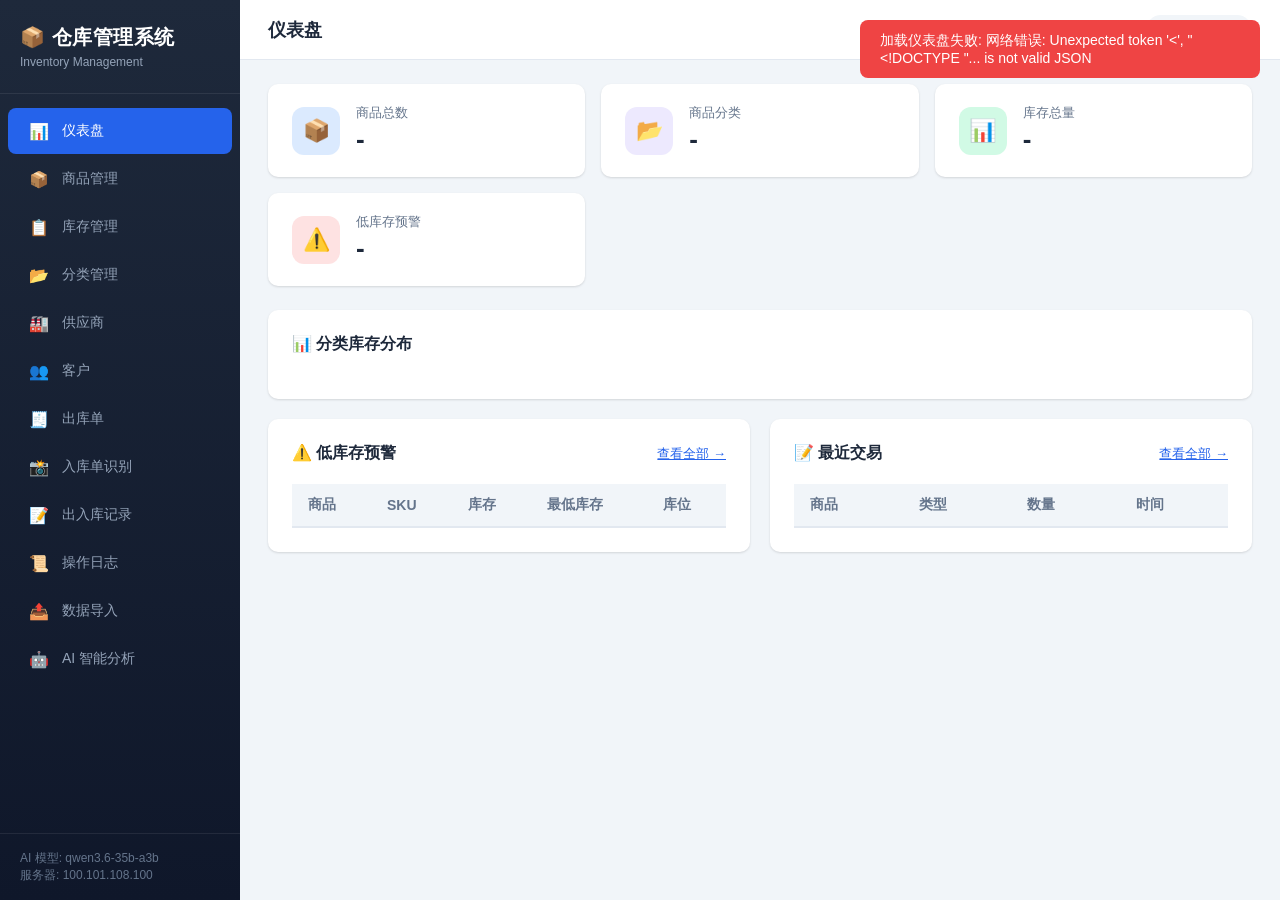
==== templates/index.html @ 946aa96c "切换模型到 gemma-4-e4b-it，新增入库单AI视觉识别" ====
<!DOCTYPE html>
<html lang="zh-CN">
<head>
    <meta charset="UTF-8">
    <meta name="viewport" content="width=device-width, initial-scale=1.0">
    <title>仓库管理系统</title>
    <link rel="stylesheet" href="/static/css/style.css">
</head>
<body>

<!-- ================================
     侧边栏
     ================================ -->
<aside class="sidebar">
    <div class="sidebar-header">
        <h1>📦 仓库管理系统</h1>
        <div class="subtitle">Inventory Management</div>
    </div>
    <nav class="sidebar-nav">
        <div class="nav-item active" data-page="dashboard">
            <span class="icon">📊</span> <span>仪表盘</span>
        </div>
        <div class="nav-item" data-page="products">
            <span class="icon">📦</span> <span>商品管理</span>
        </div>
        <div class="nav-item" data-page="inventory">
            <span class="icon">📋</span> <span>库存管理</span>
        </div>
        <div class="nav-item" data-page="categories">
            <span class="icon">📂</span> <span>分类管理</span>
        </div>
        <div class="nav-item" data-page="suppliers">
            <span class="icon">🏭</span> <span>供应商</span>
        </div>
        <div class="nav-item" data-page="customers">
            <span class="icon">👥</span> <span>客户</span>
        </div>
        <div class="nav-item" data-page="order">
            <span class="icon">🧾</span> <span>出库单</span>
        </div>
        <div class="nav-item" data-page="inbound-order">
            <span class="icon">📸</span> <span>入库单识别</span>
        </div>
        <div class="nav-item" data-page="transactions">
            <span class="icon">📝</span> <span>出入库记录</span>
        </div>
        <div class="nav-item" data-page="logs">
            <span class="icon">📜</span> <span>操作日志</span>
        </div>
        <div class="nav-item" data-page="upload">
            <span class="icon">📤</span> <span>数据导入</span>
        </div>
        <div class="nav-item" data-page="ai">
            <span class="icon">🤖</span> <span>AI 智能分析</span>
        </div>
    </nav>
    <div class="sidebar-footer">
        AI 模型: qwen3.6-35b-a3b<br>
        服务器: 100.101.108.100
    </div>
</aside>

<!-- ================================
     主内容区
     ================================ -->
<div class="main-content">
    <!-- 顶部栏 -->
    <div class="topbar">
        <h2 id="page-title">仪表盘</h2>
        <div class="topbar-actions">
            <div class="ai-status online" id="ai-status-indicator">
                <span class="dot"></span>
                <span id="ai-status-text">检查中...</span>
            </div>
        </div>
    </div>

    <div class="content">

        <!-- ==================== 仪表盘 ==================== -->
        <div class="page active" id="page-dashboard">
            <!-- 概览卡片 -->
            <div class="stats-grid">
                <div class="stat-card">
                    <div class="stat-icon blue">📦</div>
                    <div class="stat-info">
                        <div class="stat-label">商品总数</div>
                        <div class="stat-value" id="stat-products">-</div>
                    </div>
                </div>
                <div class="stat-card">
                    <div class="stat-icon purple">📂</div>
                    <div class="stat-info">
                        <div class="stat-label">商品分类</div>
                        <div class="stat-value" id="stat-categories">-</div>
                    </div>
                </div>
                <div class="stat-card">
                    <div class="stat-icon green">📊</div>
                    <div class="stat-info">
                        <div class="stat-label">库存总量</div>
                        <div class="stat-value" id="stat-quantity">-</div>
                    </div>
                </div>
                <div class="stat-card">
                    <div class="stat-icon red">⚠️</div>
                    <div class="stat-info">
                        <div class="stat-label">低库存预警</div>
                        <div class="stat-value" id="stat-lowstock">-</div>
                    </div>
                </div>
            </div>

            <!-- 分类分布 -->
            <div class="card">
                <div class="card-header"><h3>📊 分类库存分布</h3></div>
                <div id="category-chart" style="overflow-x:auto;"></div>
            </div>

            <!-- 低库存预警 + 最近交易 -->
            <div style="display:grid;grid-template-columns:1fr 1fr;gap:20px;">
                <div class="card">
                    <div class="card-header">
                        <h3>⚠️ 低库存预警</h3>
                        <a href="#" onclick="navigateTo('inventory');return false;" style="font-size:13px;color:var(--primary);">查看全部 →</a>
                    </div>
                    <div class="table-container">
                        <table>
                            <thead>
                                <tr><th>商品</th><th>SKU</th><th>库存</th><th>最低库存</th><th>库位</th></tr>
                            </thead>
                            <tbody id="low-stock-tbody"></tbody>
                        </table>
                    </div>
                </div>

                <div class="card">
                    <div class="card-header">
                        <h3>📝 最近交易</h3>
                        <a href="#" onclick="navigateTo('transactions');return false;" style="font-size:13px;color:var(--primary);">查看全部 →</a>
                    </div>
                    <div class="table-container">
                        <table>
                            <thead>
                                <tr><th>商品</th><th>类型</th><th>数量</th><th>时间</th></tr>
                            </thead>
                            <tbody id="recent-txn-tbody"></tbody>
                        </table>
                    </div>
                </div>
            </div>
        </div>

        <!-- ==================== 商品管理 ==================== -->
        <div class="page" id="page-products">
            <div class="card">
                <div class="card-header">
                    <h3>📦 商品列表</h3>
                    <button class="btn btn-primary" onclick="showProductModal()">+ 新增商品</button>
                </div>
                <div class="search-bar">
                    <input type="text" class="form-input" id="product-search" placeholder="搜索商品名称或 SKU...">
                    <button class="btn btn-primary" onclick="loadProducts()">🔍 搜索</button>
                </div>
                <div class="table-container">
                    <table>
                        <thead>
                            <tr>
                                <th>商品名称</th><th>SKU</th><th>分类</th><th>供应商</th><th>单位</th>
                                <th>规格</th><th>库存</th><th>库位</th><th>操作</th>
                            </tr>
                        </thead>
                        <tbody id="products-tbody"></tbody>
                    </table>
                </div>
            </div>
        </div>

        <!-- ==================== 库存管理 ==================== -->
        <div class="page" id="page-inventory">
            <div class="card">
                <div class="card-header">
                    <h3>📋 库存明细</h3>
                    <button class="btn btn-outline btn-sm" onclick="exportInventory()">📥 导出库存单</button>
                </div>
                <div class="table-container">
                    <table>
                        <thead>
                            <tr>
                                <th>商品名称</th><th>SKU</th><th>分类</th><th>供应商</th>
                                <th>当前库存</th><th>最低库存</th><th>最高库存</th>
                                <th>库位</th><th>最近进价</th><th>平均进价</th><th>操作</th>
                            </tr>
                        </thead>
                        <tbody id="inventory-tbody"></tbody>
                    </table>
                </div>
            </div>
        </div>

        <!-- ==================== 分类管理 ==================== -->
        <div class="page" id="page-categories">
            <div class="card">
                <div class="card-header">
                    <h3>📂 分类管理</h3>
                    <div class="btn-group">
                        <input type="text" class="form-input" id="category-quick-add" placeholder="输入名称快速添加..." style="width:200px;" onkeydown="if(event.key==='Enter')quickAddCategory()">
                        <button class="btn btn-primary btn-sm" onclick="quickAddCategory()">添加</button>
                    </div>
                </div>
                <div class="table-container">
                    <table>
                        <thead><tr><th>名称</th><th>描述</th><th>操作</th></tr></thead>
                        <tbody id="categories-tbody"></tbody>
                    </table>
                </div>
            </div>
        </div>

        <!-- ==================== 供应商管理 ==================== -->
        <div class="page" id="page-suppliers">
            <div class="card">
                <div class="card-header">
                    <h3>🏭 供应商管理</h3>
                    <div class="btn-group">
                        <input type="text" class="form-input" id="supplier-quick-add" placeholder="输入名称快速添加..." style="width:200px;" onkeydown="if(event.key==='Enter')quickAddSupplier()">
                        <button class="btn btn-primary btn-sm" onclick="quickAddSupplier()">添加</button>
                        <button class="btn btn-outline btn-sm" onclick="document.getElementById('supplier-file-input').click()">📤 Excel导入</button>
                        <input type="file" id="supplier-file-input" accept=".xlsx,.xls,.csv" style="display:none;" onchange="uploadSupplierExcel(this.files[0])">
                    </div>
                </div>
                <div class="table-container">
                    <table>
                        <thead>
                            <tr><th>名称</th><th>联系人</th><th>电话</th><th>操作</th></tr>
                        </thead>
                        <tbody id="suppliers-tbody"></tbody>
                    </table>
                </div>
            </div>
        </div>

        <!-- ==================== 客户管理 ==================== -->
        <div class="page" id="page-customers">
            <div class="card">
                <div class="card-header">
                    <h3>👥 客户管理</h3>
                    <div class="btn-group">
                        <input type="text" class="form-input" id="customer-quick-add" placeholder="输入名称快速添加..." style="width:200px;" onkeydown="if(event.key==='Enter')quickAddCustomer()">
                        <button class="btn btn-primary btn-sm" onclick="quickAddCustomer()">添加</button>
                        <button class="btn btn-outline btn-sm" onclick="document.getElementById('customer-file-input').click()">📤 Excel导入</button>
                        <input type="file" id="customer-file-input" accept=".xlsx,.xls,.csv" style="display:none;" onchange="uploadCustomerExcel(this.files[0])">
                    </div>
                </div>
                <div class="table-container">
                    <table>
                        <thead>
                            <tr><th>名称</th><th>联系人</th><th>电话</th><th>操作</th></tr>
                        </thead>
                        <tbody id="customers-tbody"></tbody>
                    </table>
                </div>
            </div>
        </div>

        <!-- ==================== 入库单识别 ==================== -->
        <div class="page" id="page-inbound-order">
            <div class="card">
                <div class="card-header"><h3>📸 AI 入库单识别</h3></div>
                <p style="font-size:13px;color:#64748b;margin-bottom:12px;">
                    拍照或上传入库单/送货单/发票图片，AI 自动识别商品名称、数量、供应商并入库。
                    <br>⚠️ 需要 LM Studio 加载支持视觉的多模态模型（如 qwen2-vl 系列）。
                </p>
                <div class="upload-zone" id="inbound-upload-zone" style="min-height:180px;">
                    <div class="icon">📷</div>
                    <div class="text">点击上传或拖拽入库单图片</div>
                    <div class="hint">支持 JPG / PNG / PDF / WebP</div>
                </div>
                <input type="file" id="inbound-file-input" accept="image/*,.pdf" style="display:none;" onchange="previewInboundImage(this.files[0])">
                <div id="inbound-preview" style="display:none;margin-top:12px;text-align:center;">
                    <img id="inbound-preview-img" style="max-width:100%;max-height:400px;border-radius:8px;border:1px solid #e2e8f0;">
                    <div style="margin-top:8px;">
                        <button class="btn btn-outline btn-sm" onclick="document.getElementById('inbound-file-input').click()">🔄 重新选择</button>
                        <button class="btn btn-primary" onclick="recognizeInboundOrder()">🤖 AI 识别入库</button>
                    </div>
                </div>
                <div id="inbound-status" style="margin-top:12px;font-size:14px;"></div>
                <div id="inbound-result" style="display:none;margin-top:16px;"></div>
            </div>
        </div>

        <!-- ==================== 出库单 ==================== -->
        <div class="page" id="page-order">
            <div class="card">
                <div class="card-header"><h3>🧾 创建出库单</h3></div>
                <!-- 客户搜索 -->
                <div class="form-row">
                    <div class="form-group" style="position:relative;">
                        <label>客户 *</label>
                        <input type="text" class="form-input" id="order-customer-input" placeholder="输入客户名称搜索..."
                               autocomplete="off" oninput="searchCustomer()" onfocus="searchCustomer()">
                        <input type="hidden" id="order-customer">
                        <div id="customer-dropdown" style="display:none;position:absolute;top:72px;left:0;right:0;max-height:200px;overflow:auto;background:#fff;border:1px solid #e2e8f0;border-radius:6px;box-shadow:0 2px 8px rgba(0,0,0,0.1);z-index:100;font-size:13px;"></div>
                    </div>
                </div>
                <!-- 商品搜索 -->
                <div class="form-row" style="margin-bottom:12px;">
                    <div class="form-group" style="position:relative;">
                        <label>商品</label>
                        <input type="text" class="form-input" id="order-product-input" placeholder="输入商品名称搜索..."
                               autocomplete="off" oninput="searchProduct()" onfocus="searchProduct()">
                        <input type="hidden" id="order-product-select">
                        <div id="product-dropdown" style="display:none;position:absolute;top:72px;left:0;right:0;max-height:250px;overflow:auto;background:#fff;border:1px solid #e2e8f0;border-radius:6px;box-shadow:0 2px 8px rgba(0,0,0,0.1);z-index:100;font-size:13px;"></div>
                    </div>
                    <div class="form-group">
                        <label>数量</label>
                        <input type="number" class="form-input" id="order-product-qty" value="1" min="1" style="width:100px;">
                    </div>
                    <div class="form-group">
                        <label>售价(元)</label>
                        <input type="number" class="form-input" id="order-product-price" value="0" step="0.01" style="width:100px;">
                    </div>
                    <div class="form-group">
                        <label>&nbsp;</label>
                        <button class="btn btn-primary btn-sm" onclick="addOrderItem()">+ 添加</button>
                    </div>
                </div>
                <!-- 商品列表 -->
                <div class="table-container">
                    <table>
                        <thead><tr><th>商品</th><th>SKU</th><th>数量</th><th>单价</th><th>小计</th><th>操作</th></tr></thead>
                        <tbody id="order-items-tbody">
                            <tr><td colspan="6" style="text-align:center;padding:30px;">请先添加商品</td></tr>
                        </tbody>
                    </table>
                </div>
                <div style="text-align:right;margin-top:8px;font-weight:700;font-size:15px;" id="order-total">合计: ¥0.00</div>
                <!-- 经办人、库管、仓库编号 -->
                <div class="form-row" style="margin-top:16px;">
                    <div class="form-group">
                        <label>经办人 *</label>
                        <input type="text" class="form-input" id="order-operator" placeholder="经办人姓名">
                    </div>
                    <div class="form-group">
                        <label>库管</label>
                        <input type="text" class="form-input" id="order-keeper" placeholder="库管姓名">
                    </div>
                    <div class="form-group">
                        <label>仓库编号</label>
                        <input type="text" class="form-input" id="order-warehouse" placeholder="如: WH-A01">
                    </div>
                </div>
                <!-- 按钮 -->
                <div style="margin-top:12px;display:flex;gap:8px;justify-content:flex-end;">
                    <button class="btn btn-outline" onclick="resetOrder()">清空</button>
                    <button class="btn btn-success" onclick="submitAndDownload()">📥 提交并下载出库单</button>
                </div>
            </div>
        </div>

        <!-- ==================== 出入库记录 ==================== -->
        <div class="page" id="page-transactions">
            <div class="card">
                <div class="card-header">
                    <h3>📝 出入库记录</h3>
                </div>
                <div class="table-container">
                    <table>
                        <thead>
                            <tr>
                                <th>时间</th><th>商品</th><th>类型</th><th>数量</th>
                                <th>库存变化</th><th>单价</th><th>金额</th><th>客户</th><th>操作人</th><th>备注</th>
                            </tr>
                        </thead>
                        <tbody id="txn-tbody"></tbody>
                    </table>
                </div>
            </div>
        </div>

        <!-- ==================== 操作日志 ==================== -->
        <div class="page" id="page-logs">
            <div class="card">
                <div class="card-header">
                    <h3>📜 操作日志</h3>
                    <select class="form-select" style="width:auto;" onchange="loadAuditLog(this.value)">
                        <option value="">全部</option>
                        <option value="products">商品</option>
                        <option value="inventory">库存</option>
                        <option value="suppliers">供应商</option>
                        <option value="customers">客户</option>
                    </select>
                </div>
                <div class="table-container">
                    <table>
                        <thead>
                            <tr><th>时间</th><th>操作</th><th>对象</th><th>ID</th><th>旧数据</th><th>新数据</th><th>操作人</th></tr>
                        </thead>
                        <tbody id="audit-log-tbody"></tbody>
                    </table>
                </div>
            </div>
        </div>

        <!-- ==================== 数据导入 ==================== -->
        <div class="page" id="page-upload">
            <!-- AI 智能导入 -->
            <div class="card">
                <div class="card-header"><h3>🤖 AI 智能导入</h3></div>
                <p style="font-size:13px;color:#64748b;margin-bottom:12px;">
                    直接描述你采购了什么，AI 自动解析并导入。例如：「今天买了 50 盒 M6 螺丝，30 包 A4 打印纸，200 个 LED 灯珠」
                </p>
                <div style="display:flex;gap:8px;">
                    <textarea class="form-textarea" id="smart-import-input"
                              placeholder="描述你的采购信息..."
                              style="flex:1;min-height:60px;"></textarea>
                    <button class="btn btn-primary" onclick="smartImport()" style="height:60px;width:100px;">
                        🤖 智能导入
                    </button>
                </div>
                <div id="smart-import-status" style="margin-top:12px;font-size:14px;"></div>
            </div>

            <!-- Excel 导入 -->
            <div class="card">
                <div class="card-header"><h3>📤 Excel 数据导入</h3></div>

                <div class="upload-zone" id="upload-zone">
                    <div class="icon">📁</div>
                    <div class="text">点击上传或拖拽 Excel 文件到此处</div>
                    <div class="hint">支持 .xlsx / .xls / .csv 格式，最大 50MB</div>
                </div>
                <input type="file" id="file-input" accept=".xlsx,.xls,.csv" style="display:none;">
                <div style="display:flex;align-items:center;gap:16px;margin-top:12px;">
                    <div id="upload-status" style="font-size:14px;flex:1;"></div>
                    <label style="display:flex;align-items:center;gap:6px;cursor:pointer;font-size:13px;">
                        <input type="checkbox" id="import-mode" checked onchange="updateUploadHint()">
                        <span>增量导入（数量累加到现有库存）</span>
                    </label>
                </div>

                <div id="upload-hint" style="margin-top:12px;padding:16px;background:#f8fafc;border-radius:8px;font-size:13px;color:#64748b;">
                    <strong>📋 Excel 模板说明：</strong><br>
                    只需填写 <code>商品名称</code> 即可，SKU 和库位会自动生成<br>
                    可选列：<code>SKU</code> <code>分类</code> <code>单位</code> <code>规格</code> <code>数量</code> <code>库位</code> <code>最低库存</code> <code>最高库存</code> <code>描述</code><br>
                    <span style="color:#10b981;">当前模式：增量导入（Excel 中的数量将累加到现有库存）</span>
                </div>
            </div>

            <div class="card">
                <div class="card-header"><h3>📋 上传记录</h3></div>
                <div class="table-container">
                    <table>
                        <thead>
                            <tr><th>文件名</th><th>大小</th><th>状态</th><th>导入行数</th><th>上传时间</th></tr>
                        </thead>
                        <tbody id="uploads-tbody"></tbody>
                    </table>
                </div>
            </div>
        </div>

        <!-- ==================== AI 智能分析 ==================== -->
        <div class="page" id="page-ai">
            <!-- 分析类型选择 -->
            <div class="card">
                <div class="card-header"><h3>🤖 AI 库存分析</h3></div>
                <div class="ai-preset-btns">
                    <button class="btn btn-primary" onclick="runAIAnalysis('general')">📊 综合分析</button>
                    <button class="btn btn-warning" onclick="runAIAnalysis('low_stock')">⚠️ 低库存预警</button>
                    <button class="btn btn-success" onclick="runAIAnalysis('restock')">📦 补货建议</button>
                    <button class="btn btn-info" onclick="runAIAnalysis('trend')">📈 趋势分析</button>
                </div>
                <div id="ai-result" style="min-height:100px;color:#94a3b8;text-align:center;padding:40px;">
                    点击上方按钮，AI 将根据当前库存数据进行分析
                </div>
            </div>

            <!-- AI 对话 -->
            <div class="card">
                <div class="card-header"><h3>💬 AI 对话</h3></div>
                <div class="ai-chat-container">
                    <div class="ai-chat-messages" id="ai-chat-messages">
                        <div class="ai-chat-msg assistant">
                            你好！我是仓库库存分析助手 🤖<br>
                            我可以帮你分析库存数据、发现潜在风险、给出补货建议。<br>
                            试试问我：「当前哪些商品需要补货？」或「库存有什么风险？」
                        </div>
                    </div>
                    <div class="ai-chat-input">
                        <input type="text" class="form-input" id="ai-chat-input"
                               placeholder="输入你的问题，如：当前库存有什么风险？">
                        <button class="btn btn-primary" onclick="sendAIChat()">发送</button>
                    </div>
                </div>
            </div>
        </div>

    </div><!-- /content -->
</div><!-- /main-content -->

<!-- ================================
     商品编辑模态框
     ================================ -->
<div class="modal-overlay" id="product-modal">
    <div class="modal">
        <div class="modal-header">
            <h3 id="product-modal-title">新增商品</h3>
            <button class="modal-close" onclick="hideProductModal()">✕</button>
        </div>
        <div class="modal-body">
            <form id="product-form">
                <input type="hidden" id="product-id">
                <div class="form-row">
                    <div class="form-group">
                        <label>商品名称 *</label>
                        <input type="text" class="form-input" id="product-name" required>
                    </div>
                    <div class="form-group">
                        <label>SKU 编码 *</label>
                        <input type="text" class="form-input" id="product-sku" required>
                    </div>
                </div>
                <div class="form-row">
                    <div class="form-group">
                        <label>分类</label>
                        <select class="form-select" id="product-category">
                            <option value="">请选择分类</option>
                        </select>
                    </div>
                    <div class="form-group">
                        <label>供应商</label>
                        <select class="form-select" id="product-supplier">
                            <option value="">请选择供应商</option>
                        </select>
                    </div>
                </div>
                <div class="form-row">
                    <div class="form-group">
                        <label>单位</label>
                        <input type="text" class="form-input" id="product-unit" value="个">
                    </div>
                <div class="form-group">
                    <label>规格</label>
                    <input type="text" class="form-input" id="product-spec">
                </div>
                <div class="form-row">
                    <div class="form-group">
                        <label>进货单价(元)</label>
                        <input type="number" step="0.01" class="form-input" id="product-unit-price" value="0">
                    </div>
                    <div class="form-group">
                        <label>售价(元)</label>
                        <input type="number" step="0.01" class="form-input" id="product-sale-price" value="0">
                    </div>
                </div>
                <div class="form-row">
                    <div class="form-group">
                        <label>库位</label>
                        <input type="text" class="form-input" id="product-location">
                    </div>
                    <div class="form-group">
                        <label>当前库存</label>
                        <input type="number" class="form-input" id="product-quantity">
                    </div>
                </div>
                <div class="form-row">
                    <div class="form-group">
                        <label>最低库存</label>
                        <input type="number" class="form-input" id="product-min-stock" value="0">
                    </div>
                    <div class="form-group">
                        <label>最高库存</label>
                        <input type="number" class="form-input" id="product-max-stock" value="9999">
                    </div>
                </div>
                <div class="form-group">
                    <label>描述</label>
                    <textarea class="form-textarea" id="product-desc"></textarea>
                </div>
            </form>
        </div>
        <div class="modal-footer">
            <button class="btn btn-outline" onclick="hideProductModal()">取消</button>
            <button class="btn btn-primary" onclick="saveProduct()">保存</button>
        </div>
    </div>
</div>


<script src="/static/js/app.js"></script>
</body>
</html>
---- static/css/style.css ----
/* ============================================
   仓库管理系统 - 主样式表
   ============================================ */

:root {
    --primary: #2563eb;
    --primary-light: #3b82f6;
    --primary-dark: #1d4ed8;
    --success: #10b981;
    --warning: #f59e0b;
    --danger: #ef4444;
    --info: #06b6d4;
    --bg: #f1f5f9;
    --card-bg: #ffffff;
    --text: #1e293b;
    --text-secondary: #64748b;
    --border: #e2e8f0;
    --sidebar-width: 240px;
    --header-height: 60px;
    --radius: 10px;
    --shadow: 0 1px 3px rgba(0,0,0,0.08), 0 1px 2px rgba(0,0,0,0.06);
    --shadow-lg: 0 4px 12px rgba(0,0,0,0.1);
}

* { margin: 0; padding: 0; box-sizing: border-box; }

body {
    font-family: -apple-system, BlinkMacSystemFont, 'Segoe UI', 'PingFang SC',
                 'Hiragino Sans GB', 'Microsoft YaHei', sans-serif;
    background: var(--bg);
    color: var(--text);
    min-height: 100vh;
}

/* ---------- 侧边栏 ---------- */
.sidebar {
    position: fixed; top: 0; left: 0; bottom: 0;
    width: var(--sidebar-width);
    background: linear-gradient(180deg, #1e293b 0%, #0f172a 100%);
    color: #fff;
    z-index: 100;
    display: flex; flex-direction: column;
}

.sidebar-header {
    padding: 24px 20px;
    border-bottom: 1px solid rgba(255,255,255,0.08);
}

.sidebar-header h1 {
    font-size: 20px; font-weight: 700;
    letter-spacing: 0.5px;
}

.sidebar-header .subtitle {
    font-size: 12px; color: #94a3b8; margin-top: 4px;
}

.sidebar-nav {
    flex: 1; padding: 12px 0; overflow-y: auto;
}

.nav-item {
    display: flex; align-items: center;
    padding: 12px 20px; margin: 2px 8px;
    border-radius: 8px; cursor: pointer;
    transition: all 0.2s; color: #94a3b8;
    font-size: 14px;
}

.nav-item:hover { background: rgba(255,255,255,0.06); color: #e2e8f0; }
.nav-item.active { background: var(--primary); color: #fff; }

.nav-item .icon {
    width: 22px; height: 22px; margin-right: 12px;
    display: flex; align-items: center; justify-content: center;
    font-size: 16px;
}

.sidebar-footer {
    padding: 16px 20px;
    border-top: 1px solid rgba(255,255,255,0.08);
    font-size: 12px; color: #64748b;
}

/* ---------- 主内容区 ---------- */
.main-content {
    margin-left: var(--sidebar-width);
    min-height: 100vh;
}

.topbar {
    height: var(--header-height);
    background: var(--card-bg);
    border-bottom: 1px solid var(--border);
    display: flex; align-items: center; justify-content: space-between;
    padding: 0 28px;
    position: sticky; top: 0; z-index: 50;
}

.topbar h2 { font-size: 18px; font-weight: 600; }

.topbar-actions {
    display: flex; align-items: center; gap: 12px;
}

.ai-status {
    display: flex; align-items: center; gap: 6px;
    font-size: 13px; padding: 6px 12px;
    border-radius: 20px; background: var(--bg);
}

.ai-status.online { color: var(--success); }
.ai-status.offline { color: var(--danger); }
.ai-status .dot {
    width: 8px; height: 8px; border-radius: 50%;
    background: currentColor;
}

.content { padding: 24px 28px; }

/* ---------- 页面容器 ---------- */
.page { display: none; }
.page.active { display: block; }

/* ---------- 卡片 ---------- */
.card {
    background: var(--card-bg);
    border-radius: var(--radius);
    box-shadow: var(--shadow);
    padding: 24px; margin-bottom: 20px;
}

.card-header {
    display: flex; align-items: center; justify-content: space-between;
    margin-bottom: 20px;
}

.card-header h3 { font-size: 16px; font-weight: 600; }

/* ---------- 统计卡片 ---------- */
.stats-grid {
    display: grid;
    grid-template-columns: repeat(auto-fit, minmax(240px, 1fr));
    gap: 16px; margin-bottom: 24px;
}

.stat-card {
    background: var(--card-bg);
    border-radius: var(--radius);
    box-shadow: var(--shadow);
    padding: 20px 24px;
    display: flex; align-items: center; gap: 16px;
    transition: transform 0.2s;
}

.stat-card:hover { transform: translateY(-2px); box-shadow: var(--shadow-lg); }

.stat-icon {
    width: 48px; height: 48px; border-radius: 12px;
    display: flex; align-items: center; justify-content: center;
    font-size: 22px; flex-shrink: 0;
}

.stat-icon.blue { background: #dbeafe; color: #2563eb; }
.stat-icon.green { background: #d1fae5; color: #10b981; }
.stat-icon.orange { background: #fef3c7; color: #f59e0b; }
.stat-icon.red { background: #fee2e2; color: #ef4444; }
.stat-icon.purple { background: #ede9fe; color: #8b5cf6; }

.stat-info .stat-label { font-size: 13px; color: var(--text-secondary); }
.stat-info .stat-value { font-size: 26px; font-weight: 700; margin: 2px 0; }

/* ---------- 表格 ---------- */
.table-container { overflow-x: auto; }

table {
    width: 100%; border-collapse: collapse;
    font-size: 14px;
}

thead th {
    background: var(--bg); padding: 12px 16px;
    text-align: left; font-weight: 600; color: var(--text-secondary);
    border-bottom: 2px solid var(--border);
    white-space: nowrap;
}

tbody td {
    padding: 12px 16px; border-bottom: 1px solid var(--border);
}

tbody tr:hover { background: #f8fafc; }

.badge {
    display: inline-block; padding: 2px 10px; border-radius: 12px;
    font-size: 12px; font-weight: 600;
}

.badge-success { background: #d1fae5; color: #065f46; }
.badge-warning { background: #fef3c7; color: #92400e; }
.badge-danger { background: #fee2e2; color: #991b1b; }
.badge-info { background: #dbeafe; color: #1e40af; }

/* ---------- 按钮 ---------- */
.btn {
    display: inline-flex; align-items: center; gap: 6px;
    padding: 8px 16px; border-radius: 8px;
    font-size: 14px; font-weight: 500;
    border: none; cursor: pointer;
    transition: all 0.2s; text-decoration: none;
}

.btn-primary { background: var(--primary); color: #fff; }
.btn-primary:hover { background: var(--primary-dark); }

.btn-success { background: var(--success); color: #fff; }
.btn-success:hover { background: #059669; }

.btn-warning { background: var(--warning); color: #fff; }
.btn-warning:hover { background: #d97706; }

.btn-danger { background: var(--danger); color: #fff; }
.btn-danger:hover { background: #dc2626; }

.btn-outline {
    background: transparent; color: var(--text);
    border: 1px solid var(--border);
}
.btn-outline:hover { background: var(--bg); }

.btn-sm { padding: 4px 10px; font-size: 12px; }

.btn-group { display: flex; gap: 8px; }

/* ---------- 表单 ---------- */
.form-group { margin-bottom: 16px; }

.form-group label {
    display: block; font-size: 13px; font-weight: 600;
    color: var(--text-secondary); margin-bottom: 6px;
}

.form-input, .form-select, .form-textarea {
    width: 100%; padding: 10px 14px; border: 1px solid var(--border);
    border-radius: 8px; font-size: 14px; font-family: inherit;
    transition: border-color 0.2s; background: #fff;
}

.form-input:focus, .form-select:focus, .form-textarea:focus {
    outline: none; border-color: var(--primary);
    box-shadow: 0 0 0 3px rgba(37,99,235,0.1);
}

.form-textarea { min-height: 80px; resize: vertical; }

.form-row {
    display: grid; grid-template-columns: 1fr 1fr;
    gap: 16px;
}

/* ---------- 模态框 ---------- */
.modal-overlay {
    display: none; position: fixed;
    top: 0; left: 0; right: 0; bottom: 0;
    background: rgba(0,0,0,0.5); z-index: 200;
    align-items: center; justify-content: center;
}
.modal-overlay.active { display: flex; }

.modal {
    background: var(--card-bg); border-radius: var(--radius);
    box-shadow: var(--shadow-lg); width: 90%; max-width: 560px;
    max-height: 85vh; overflow-y: auto;
    animation: slideUp 0.25s ease;
}

@keyframes slideUp {
    from { transform: translateY(20px); opacity: 0; }
    to { transform: translateY(0); opacity: 1; }
}

.modal-header {
    display: flex; align-items: center; justify-content: space-between;
    padding: 20px 24px; border-bottom: 1px solid var(--border);
}

.modal-header h3 { font-size: 16px; font-weight: 600; }

.modal-close {
    width: 32px; height: 32px; border-radius: 8px;
    border: none; background: var(--bg);
    font-size: 18px; cursor: pointer;
    display: flex; align-items: center; justify-content: center;
}

.modal-body { padding: 20px 24px; }
.modal-footer {
    padding: 16px 24px; border-top: 1px solid var(--border);
    display: flex; justify-content: flex-end; gap: 8px;
}

/* ---------- 搜索栏 ---------- */
.search-bar {
    display: flex; gap: 8px; margin-bottom: 20px;
}

.search-bar .form-input { flex: 1; max-width: 400px; }

/* ---------- 上传区域 ---------- */
.upload-zone {
    border: 2px dashed var(--border);
    border-radius: var(--radius); padding: 40px;
    text-align: center; cursor: pointer;
    transition: all 0.2s; margin-bottom: 16px;
}

.upload-zone:hover, .upload-zone.dragover {
    border-color: var(--primary); background: #eff6ff;
}

.upload-zone .icon { font-size: 40px; margin-bottom: 12px; }
.upload-zone .text { font-size: 15px; color: var(--text-secondary); }
.upload-zone .hint { font-size: 12px; color: #94a3b8; margin-top: 6px; }

/* ---------- AI 聊天 ---------- */
.ai-chat-container {
    display: flex; flex-direction: column; height: 500px;
}

.ai-chat-messages {
    flex: 1; overflow-y: auto; padding: 16px;
    display: flex; flex-direction: column; gap: 12px;
}

.ai-chat-msg {
    max-width: 85%; padding: 12px 16px;
    border-radius: 12px; font-size: 14px; line-height: 1.6;
    white-space: pre-wrap; word-wrap: break-word;
}

.ai-chat-msg.user {
    align-self: flex-end;
    background: var(--primary); color: #fff;
}

.ai-chat-msg.assistant {
    align-self: flex-start;
    background: var(--bg); color: var(--text);
}

.ai-chat-input {
    display: flex; gap: 8px; padding: 16px;
    border-top: 1px solid var(--border);
}

.ai-chat-input .form-input { flex: 1; }

.ai-preset-btns {
    display: flex; gap: 8px; flex-wrap: wrap; margin-bottom: 16px;
}

/* ---------- 图标（使用 Unicode） ---------- */
.icon-dashboard::before { content: "📊"; }
.icon-package::before { content: "📦"; }
.icon-inventory::before { content: "📋"; }
.icon-upload::before { content: "📤"; }
.icon-ai::before { content: "🤖"; }
.icon-transaction::before { content: "📝"; }

/* ---------- 响应式 ---------- */
@media (max-width: 768px) {
    .sidebar { width: 60px; }
    .sidebar-header h1, .sidebar-header .subtitle,
    .nav-item span, .sidebar-footer { display: none; }
    .nav-item { justify-content: center; padding: 12px; }
    .nav-item .icon { margin: 0; }
    .main-content { margin-left: 60px; }
    .stats-grid { grid-template-columns: 1fr 1fr; }
    .form-row { grid-template-columns: 1fr; }
}
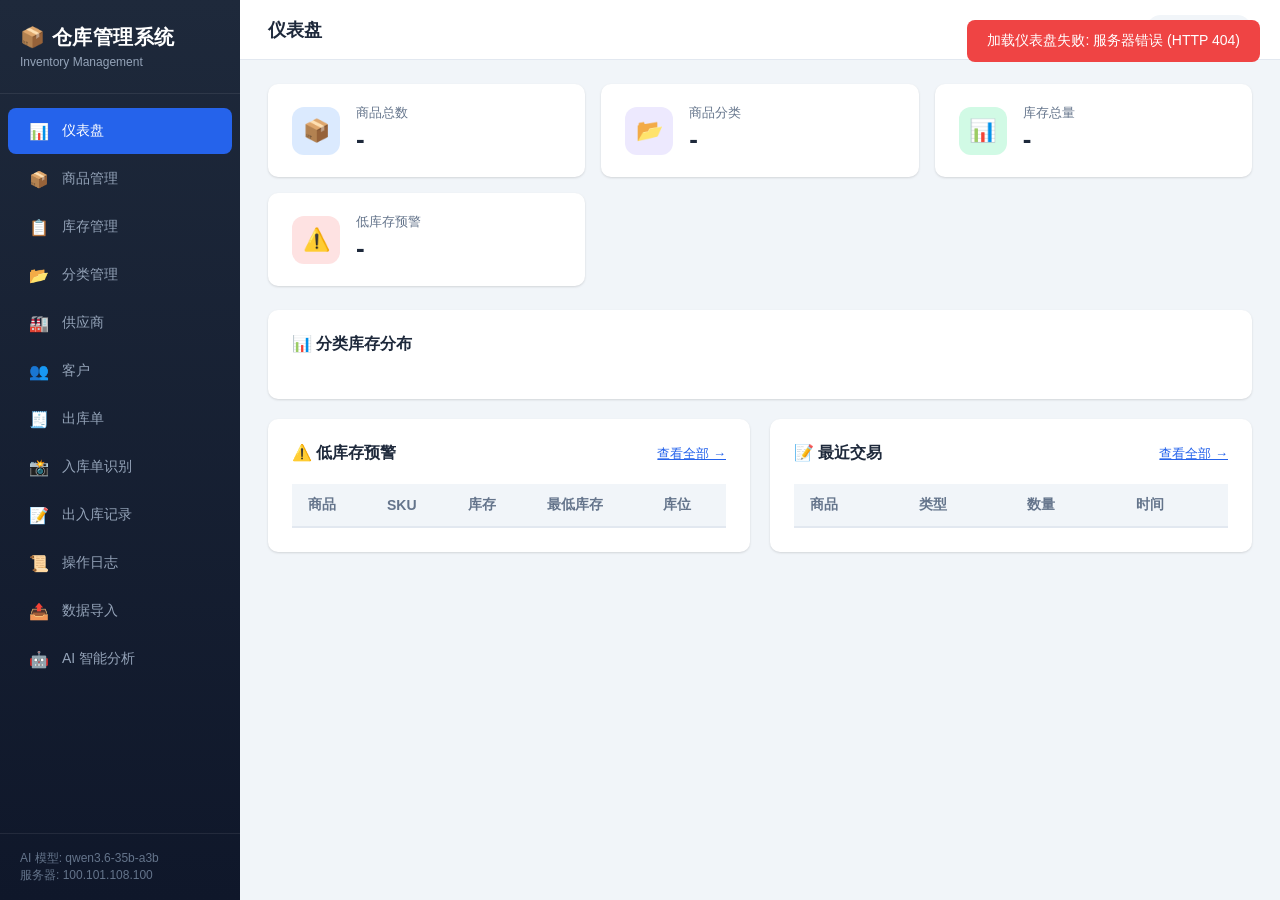
==== commit 29c0c55b: "fix: 修复功能 bug（事务化、原子库存、Excel/AI 导入健壮性、前端防重与超时） - models.py: db.transaction() 线程本地共享连接；stock_in/stock" ====
--- a/templates/index.html
+++ b/templates/index.html
@@ -268,8 +268,8 @@
             <div class="card">
                 <div class="card-header"><h3>📸 AI 入库单识别</h3></div>
                 <p style="font-size:13px;color:#64748b;margin-bottom:12px;">
-                    拍照或上传入库单/送货单/发票图片，AI 自动识别商品名称、数量、供应商并入库。
-                    <br>⚠️ 需要 LM Studio 加载支持视觉的多模态模型（如 qwen2-vl 系列）。
+                    拍照或上传入库单/送货单/发票图片，OCR 自动提取文字后由 AI 解析商品信息并入库。
+                    <br>⚠️ 服务器需安装：apt install tesseract-ocr tesseract-ocr-chi-sim
                 </p>
                 <div class="upload-zone" id="inbound-upload-zone" style="min-height:180px;">
                     <div class="icon">📷</div>
@@ -281,7 +281,7 @@
                     <img id="inbound-preview-img" style="max-width:100%;max-height:400px;border-radius:8px;border:1px solid #e2e8f0;">
                     <div style="margin-top:8px;">
                         <button class="btn btn-outline btn-sm" onclick="document.getElementById('inbound-file-input').click()">🔄 重新选择</button>
-                        <button class="btn btn-primary" onclick="recognizeInboundOrder()">🤖 AI 识别入库</button>
+                        <button class="btn btn-primary" id="inbound-recognize-btn" onclick="recognizeInboundOrder()">🤖 AI 识别入库</button>
                     </div>
                 </div>
                 <div id="inbound-status" style="margin-top:12px;font-size:14px;"></div>
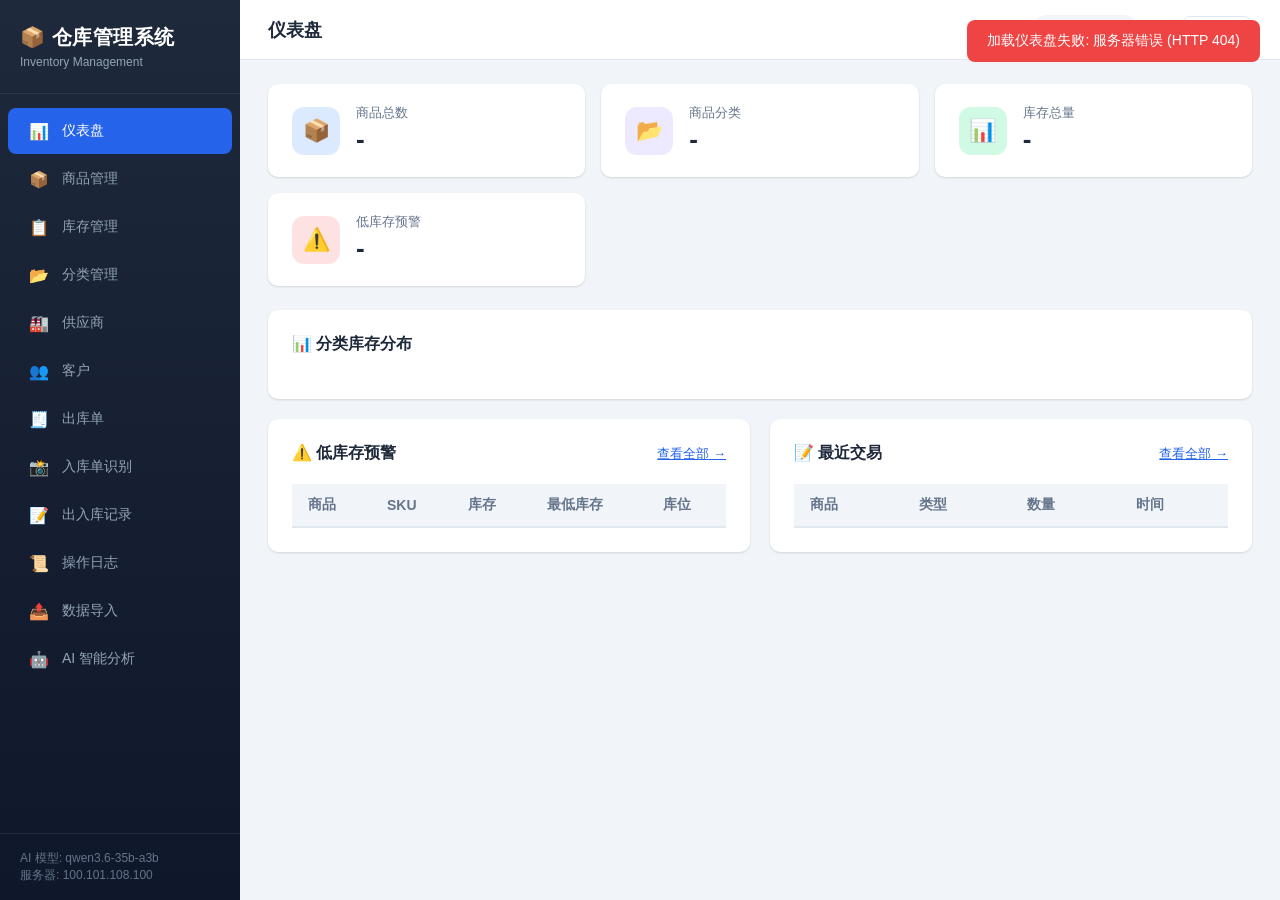
==== commit 1912c9b8: "feat: Basic Auth 改为 Session 登录（修复刷新需重新登录） - 新增登录页 templates/login.html + POST /api/login（users表校验+环境" ====
--- a/templates/index.html
+++ b/templates/index.html
@@ -53,6 +53,9 @@
         <div class="nav-item" data-page="ai">
             <span class="icon">🤖</span> <span>AI 智能分析</span>
         </div>
+        <div class="nav-item" data-page="accounts" id="nav-accounts" style="display:none;">
+            <span class="icon">🔐</span> <span>账户管理</span>
+        </div>
     </nav>
     <div class="sidebar-footer">
         AI 模型: qwen3.6-35b-a3b<br>
@@ -72,6 +75,9 @@
                 <span class="dot"></span>
                 <span id="ai-status-text">检查中...</span>
             </div>
+            <span id="topbar-user" style="font-size:13px;color:#64748b;margin-left:12px;"></span>
+            <button class="btn btn-outline btn-sm" onclick="logoutUser()"
+                    style="margin-left:8px;" title="退出登录">退出登录</button>
         </div>
     </div>
 
@@ -496,6 +502,58 @@
             </div>
         </div>
 
+        <!-- ==================== 账户管理 ==================== -->
+        <div class="page" id="page-accounts">
+            <div class="card">
+                <div class="card-header">
+                    <h3>🔐 账户管理</h3>
+                    <div style="font-size:12px;color:#94a3b8;margin-left:auto;" id="accounts-current-user"></div>
+                </div>
+                <!-- 创建账户表单 -->
+                <div class="card-body" style="padding:16px;">
+                    <h4 style="margin:0 0 12px;">创建新账户</h4>
+                    <div style="display:flex;gap:10px;flex-wrap:wrap;align-items:flex-end;">
+                        <div>
+                            <label style="font-size:12px;color:#64748b;">用户名</label>
+                            <input type="text" class="form-input" id="user-username" placeholder="登录用户名"
+                                   style="width:160px;">
+                        </div>
+                        <div>
+                            <label style="font-size:12px;color:#64748b;">密码（至少6位）</label>
+                            <input type="password" class="form-input" id="user-password" placeholder="登录密码"
+                                   style="width:160px;">
+                        </div>
+                        <div>
+                            <label style="font-size:12px;color:#64748b;">角色</label>
+                            <select class="form-input" id="user-role" style="width:120px;">
+                                <option value="user">普通用户</option>
+                                <option value="admin">管理员</option>
+                            </select>
+                        </div>
+                        <button class="btn btn-primary btn-sm" onclick="createUser()">创建账户</button>
+                    </div>
+                </div>
+                <!-- 用户列表 -->
+                <table class="data-table">
+                    <thead>
+                        <tr>
+                            <th style="width:60px;">ID</th>
+                            <th>用户名</th>
+                            <th>角色</th>
+                            <th>创建时间</th>
+                            <th style="width:100px;">操作</th>
+                        </tr>
+                    </thead>
+                    <tbody id="users-tbody">
+                        <tr><td colspan="5" style="text-align:center;padding:30px;color:#94a3b8;">加载中...</td></tr>
+                    </tbody>
+                </table>
+                <div style="padding:12px;font-size:12px;color:#94a3b8;">
+                    提示：删除账户不可恢复；不能删除当前登录账户，也不能删除最后一个管理员。
+                </div>
+            </div>
+        </div>
+
     </div><!-- /content -->
 </div><!-- /main-content -->
 
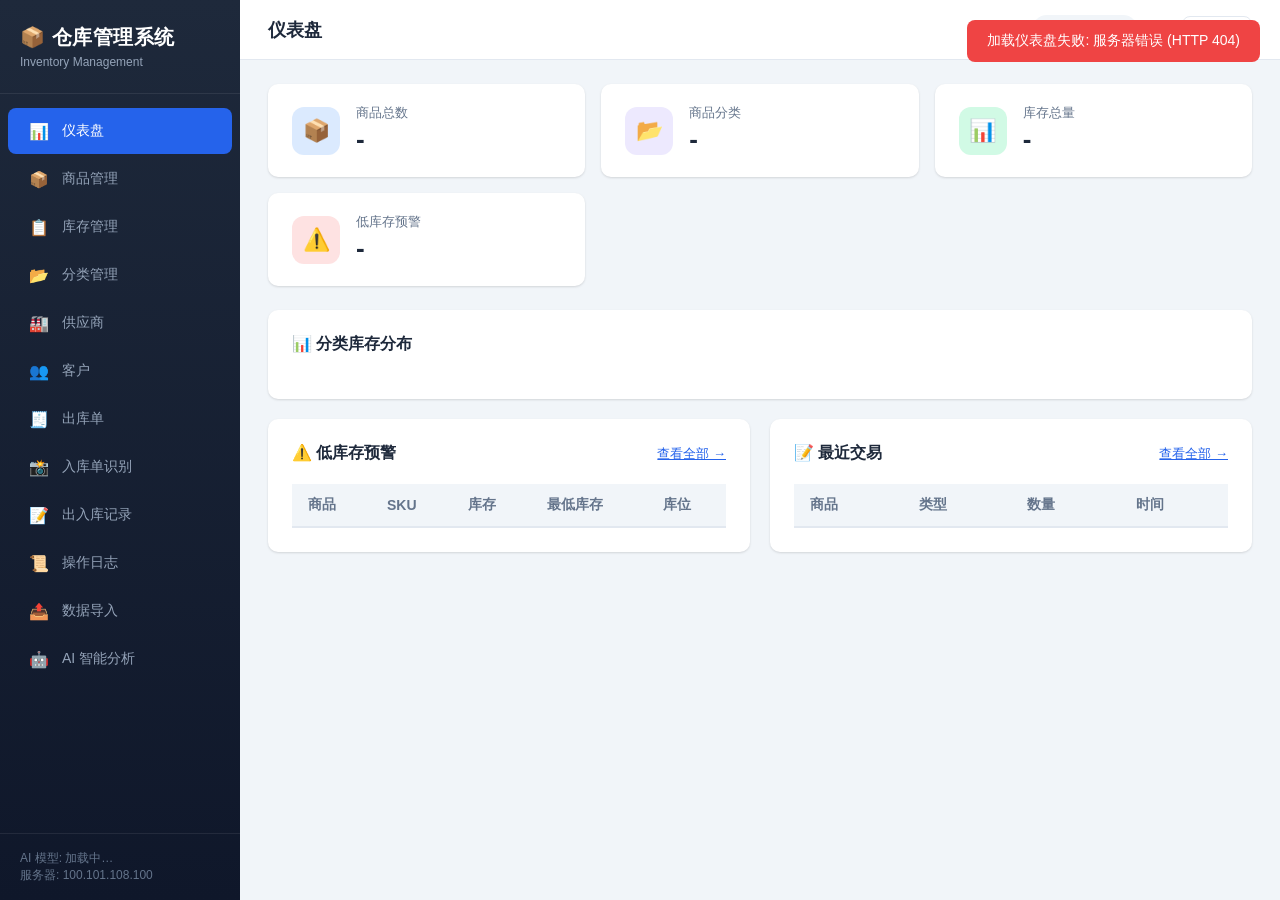
==== commit d9072874: "fix: 限制 AI 库存分析输出长度 + 前端模型显示与实际调用一致 - config.py: 新增 max_analyze_chars(默认600, ANALYZE_MAX_CHARS 可覆盖) " ====
--- a/templates/index.html
+++ b/templates/index.html
@@ -58,7 +58,7 @@
         </div>
     </nav>
     <div class="sidebar-footer">
-        AI 模型: qwen3.6-35b-a3b<br>
+        AI 模型: <span id="ai-model-name">加载中…</span><br>
         服务器: 100.101.108.100
     </div>
 </aside>
@@ -495,7 +495,7 @@
                     </div>
                     <div class="ai-chat-input">
                         <input type="text" class="form-input" id="ai-chat-input"
-                               placeholder="输入你的问题，如：当前库存有什么风险？">
+                               placeholder="输入你的问题（流式输出），如：当前库存有什么风险？">
                         <button class="btn btn-primary" onclick="sendAIChat()">发送</button>
                     </div>
                 </div>
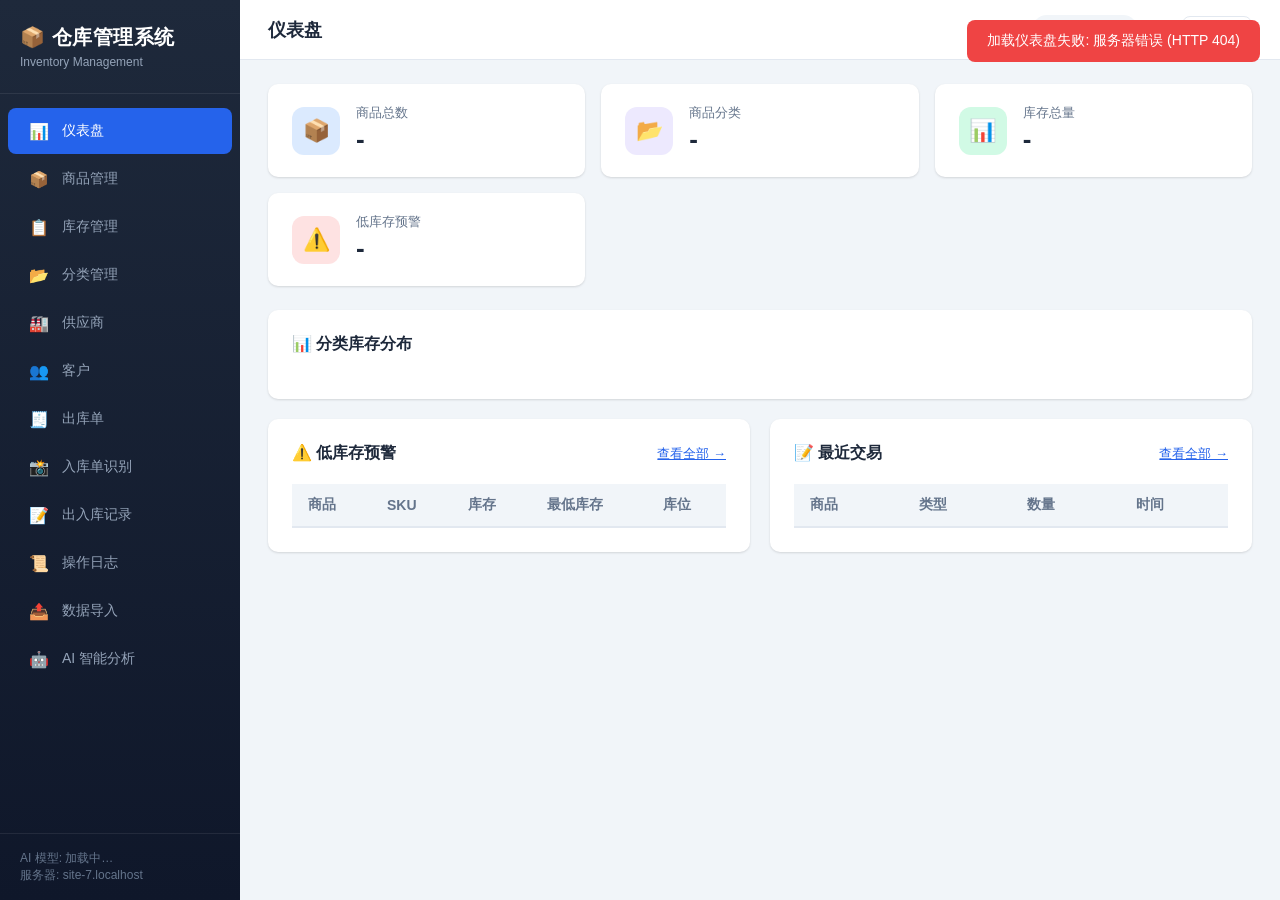
==== commit 4dd80a0b: "security: 移除代码与部署文件中的内置默认密码，改由部署者自行设定；清理内网 IP 泄露" ====
--- a/templates/index.html
+++ b/templates/index.html
@@ -59,9 +59,10 @@
     </nav>
     <div class="sidebar-footer">
         AI 模型: <span id="ai-model-name">加载中…</span><br>
-        服务器: 100.101.108.100
+        服务器: <span id="server-host"></span>
     </div>
 </aside>
+<script>document.getElementById('server-host').textContent = location.hostname || 'localhost';</script>
 
 <!-- ================================
      主内容区
